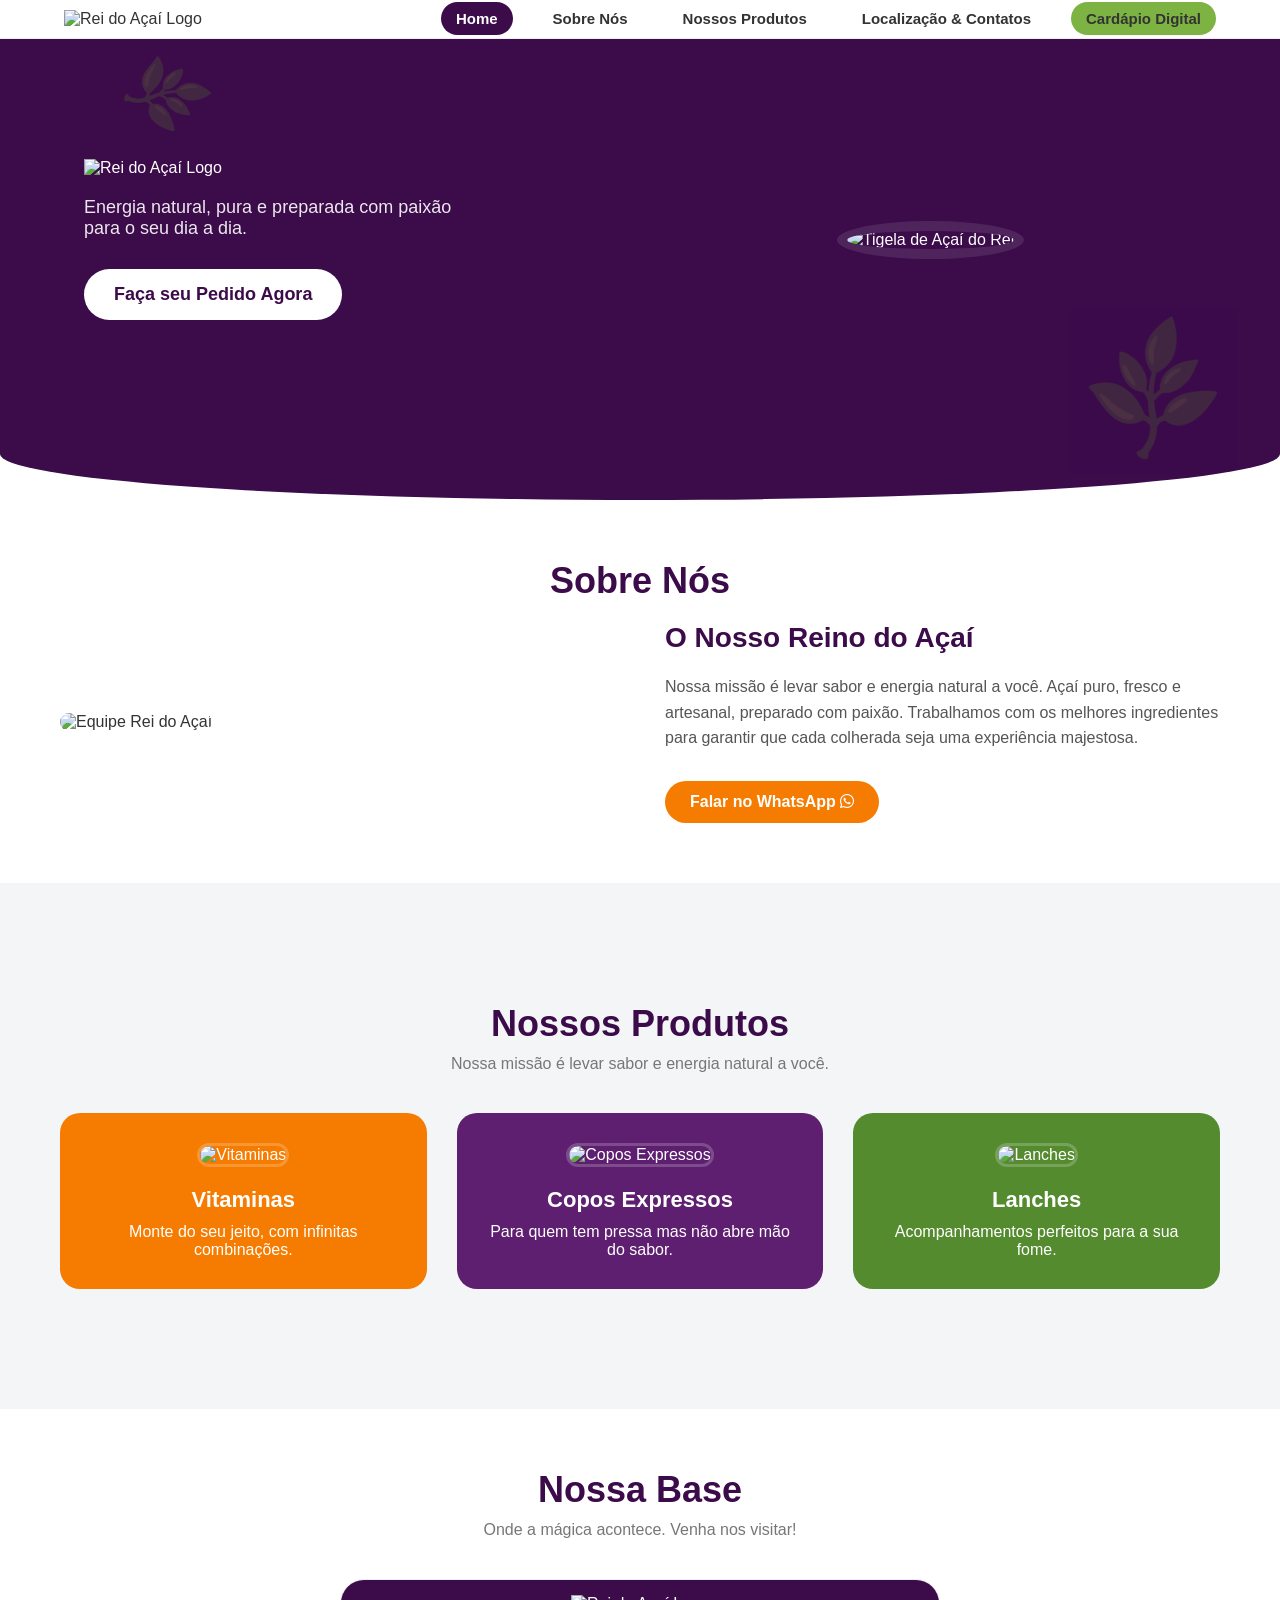
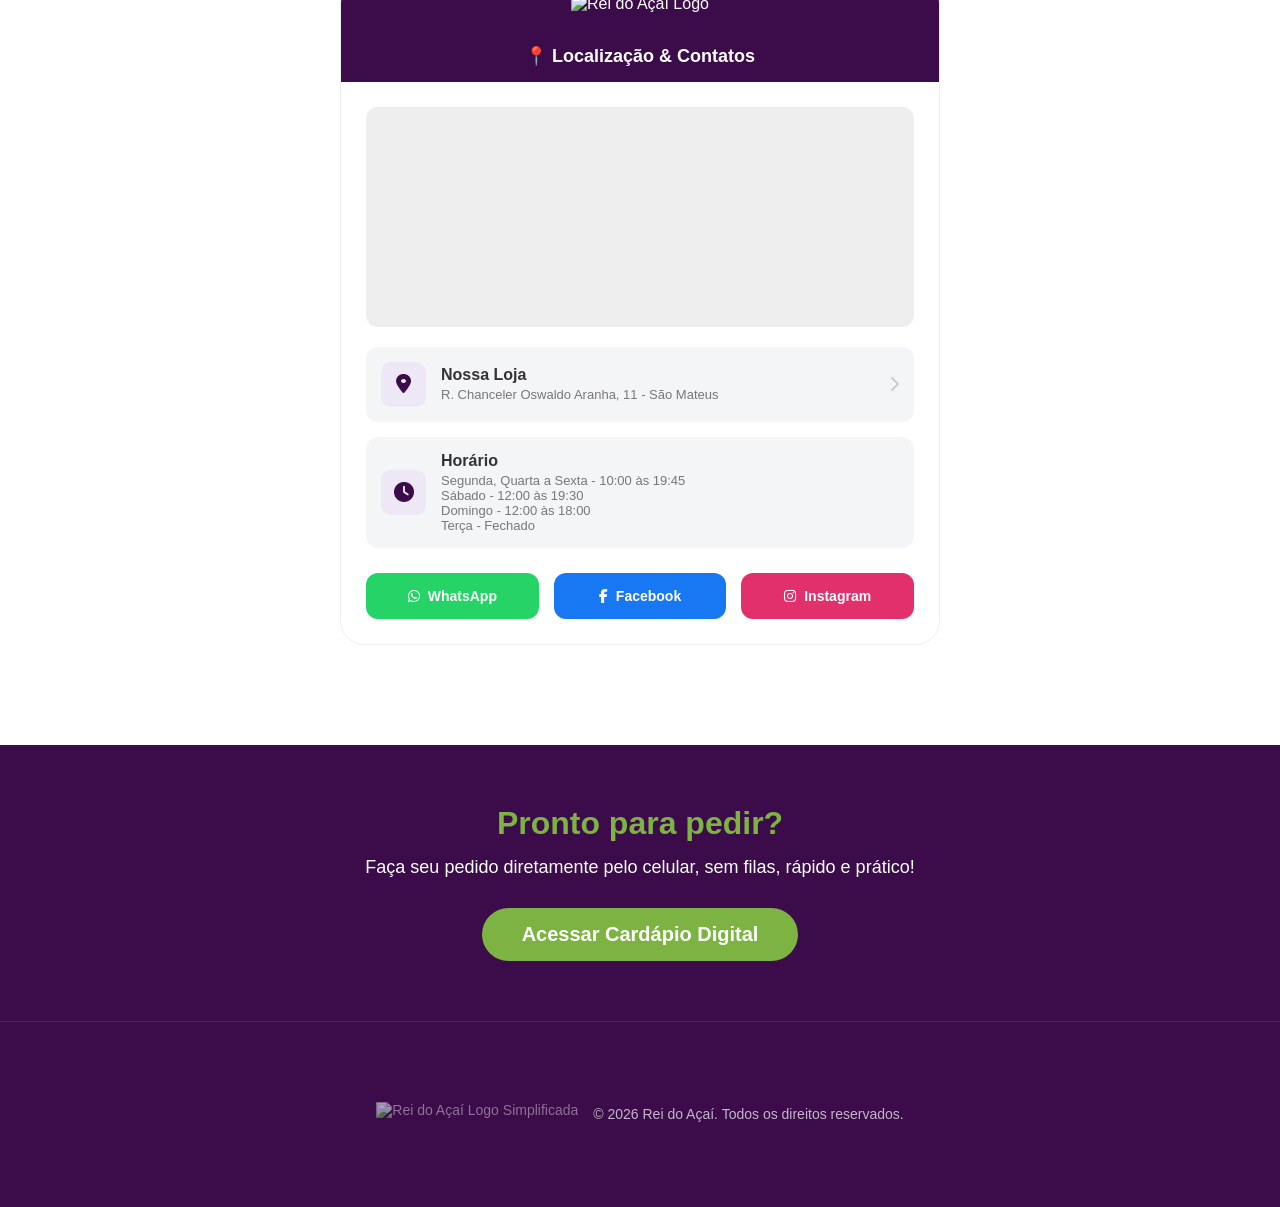
==== index.html @ 5fa7dc81 "Commit inicial: Painel front-end com autenticação blindada" ====
<!DOCTYPE html>
<html lang="pt-BR">
<head>
    <meta charset="UTF-8">
    <meta name="viewport" content="width=device-width, initial-scale=1.0">
    <title>Rei do Açaí - O Nosso Reino de Sabor</title>
    <link rel="stylesheet" href="style.css">
    <link rel="stylesheet" href="https://cdnjs.cloudflare.com/ajax/libs/font-awesome/6.4.0/css/all.min.css">
</head>
<body>

    <!-- NAVEGAÇÃO SUPERIOR -->
    <nav class="navbar">
        <div class="logo">
            <img src="rei do açai - pdf completo.pdf (1).png" alt="Rei do Açaí Logo">
        </div>
        <ul class="nav-links">
            <li><a href="#home" class="nav-item active">Home</a></li>
            <li><a href="#sobre" class="nav-item">Sobre Nós</a></li>
            <li><a href="#produtos" class="nav-item">Nossos Produtos</a></li>
            <li><a href="#contatos" class="nav-item">Localização & Contatos</a></li>
            <li><a href="cardapio.html" class="highlight-link btn-green">Cardápio Digital</a></li>
        </ul>
        <div class="menu-mobile">
            <i class="fas fa-bars"></i>
        </div>
    </nav>

    <!-- SEÇÃO 1: HERO -->
    <header id="home" class="view-section hero-section">
        <div class="hero-content container">
            <div class="hero-text">
                <img src="rei do açai - pdf completo.pdf.png" alt="Rei do Açaí Logo" class="hero-logo">
                <p>Energia natural, pura e preparada com paixão para o seu dia a dia.</p>
                <a href="cardapio.html" class="btn-primary">Faça seu Pedido Agora</a>
            </div>
            <div class="hero-image">
                <img src="https://www.assai.com.br/sites/default/files/styles/blog_destaque/public/blog/tigela_de_acai_com_um_prato_com_frutas_cortadas_-_receitas_de_acai_-_assai_atacadista.jpg?itok=G7jXKb-K" alt="Tigela de Açaí do Rei">
            </div>
        </div>
        <div class="leaf leaf-1">🌿</div>
        <div class="leaf leaf-2">🌿</div>
    </header>

    <!-- SEÇÃO 2: SOBRE NÓS -->
    <section id="sobre" class="view-section sobre-section container">
        <h2 class="section-title">Sobre Nós</h2>
        <div class="sobre-grid">
            <div class="sobre-img">
                <img src="https://images.unsplash.com/photo-1522071820081-009f0129c71c?auto=format&fit=crop&w=600&q=80" alt="Equipe Rei do Açaí">
            </div>
            <div class="sobre-text">
                <h3>O Nosso Reino do Açaí</h3>
                <p>Nossa missão é levar sabor e energia natural a você. Açaí puro, fresco e artesanal, preparado com paixão. Trabalhamos com os melhores ingredientes para garantir que cada colherada seja uma experiência majestosa.</p>
                <a href="https://wa.me/5532000000000" class="btn-orange" target="_blank">Falar no WhatsApp <i class="fab fa-whatsapp"></i></a>
            </div>
        </div>
    </section>

    <!-- SEÇÃO 3: NOSSOS PRODUTOS -->
    <section id="produtos" class="view-section produtos-section">
        <div class="container">
            <h2 class="section-title">Nossos Produtos</h2>
            <p class="section-subtitle">Nossa missão é levar sabor e energia natural a você.</p>
            
            <div class="produtos-grid">
                <div class="produto-card card-orange">
                    <img src="https://www.estadao.com.br/resizer/Ov3sUMPy2QAHbG0bZOB9s2UNYME=/arc-anglerfish-arc2-prod-estadao/public/JYE4P7KAKNBB5DMRE6DAURPULY.jpeg" alt="Vitaminas">
                    <h4>Vitaminas</h4>
                    <p>Monte do seu jeito, com infinitas combinações.</p>
                </div>
                <div class="produto-card card-purple">
                    <img src="https://i.pinimg.com/736x/85/7f/9a/857f9a5ece01583d358e4edacb1e50d5.jpg" alt="Copos Expressos">
                    <h4>Copos Expressos</h4>
                    <p>Para quem tem pressa mas não abre mão do sabor.</p>
                </div>
                <div class="produto-card card-green">
                    <img src="https://www.assai.com.br/sites/default/files/styles/blog_destaque/public/blog/salgados_de_pararia_em_um_prato_-_assai_atacadista.jpg?itok=R2Z5L0us" alt="Lanches">
                    <h4>Lanches</h4>
                    <p>Acompanhamentos perfeitos para a sua fome.</p>
                </div>
            </div>
        </div>
    </section>

    <!-- SEÇÃO 4: LOCALIZAÇÃO E CONTATOS -->
    <section id="contatos" class="view-section contatos-section container" style="display: flex; flex-direction: column; align-items: center;">
        <h2 class="section-title">Nossa Base</h2>
        <p class="section-subtitle">Onde a mágica acontece. Venha nos visitar!</p>

        <div class="app-style-card">
            <div class="app-header">
                <img src="rei do açai - pdf completo.pdf (1).png" alt="Rei do Açaí Logo" class="app-logo">
                <h3>📍 Localização & Contatos</h3>
            </div>
            <div class="app-body">
                <div class="map-box">
                    <iframe src="https://www.google.com/maps/embed?pb=!1m18!1m12!1m3!1d3705.294636269759!2d-43.350610990112365!3d-21.768854998111028!2m3!1f0!2f0!3f0!3m2!1i1024!2i768!4f13.1!3m3!1m2!1s0x989b5dee87f5d3%3A0x72c0d0f51cf318d7!2sRei%20do%20A%C3%Acaí!5e0!3m2!1spt-BR!2sbr!4v1787089988959!5m2!1spt-BR!2sbr"
                    alt="Mapa" style="width: 100%; height: 100%; object-fit: cover; border-radius: 8px;" frameborder="0"></iframe>
                </div>

                <div class="action-list">
                    <a href="https://maps.app.goo.gl/BPRt7Pj4pfZDxNBz6" class="action-item">
                        <div class="icon-box"><i class="fas fa-map-marker-alt"></i></div>
                        <div class="action-text">
                            <strong>Nossa Loja</strong>
                            <span>R. Chanceler Oswaldo Aranha, 11 - São Mateus</span>
                        </div>
                        <i class="fas fa-chevron-right arrow"></i>
                    </a>

                    <a href="#" class="action-item">
                        <div class="icon-box"><i class="fas fa-clock"></i></div>
                        <div class="action-text">
                            <strong>Horário</strong>
                            <span>Segunda, Quarta a Sexta - 10:00 às 19:45 <br>
                            Sábado - 12:00 às 19:30 <br>
                            Domingo - 12:00 às 18:00 <br>
                            Terça - Fechado</span>
                        </div>
                    </a>

                    <div class="container-redes-sociais">
                        <a href="https://wa.me/5532988003353" target="_blank" class="btn-rede whatsapp">
                        <i class="fab fa-whatsapp"></i> WhatsApp
                        </a>
                        <a href="LINK_DO_SEU_FACEBOOK" target="_blank" class="btn-rede facebook">
                        <i class="fab fa-facebook-f"></i> Facebook
                        </a>
                        <a href="LINK_DO_SEU_INSTAGRAM" target="_blank" class="btn-rede instagram">
                        <i class="fab fa-instagram"></i> Instagram
                        </a>
                    </div>
                </div>
            </div>
        </div>
    </section>

    <!-- SEÇÃO 5: BANNER CTA DO CARDÁPIO DIGITAL -->
    <section class="banner-cardapio">
        <div class="banner-content">
            <h2>Pronto para pedir?</h2>
            <p>Faça seu pedido diretamente pelo celular, sem filas, rápido e prático!</p>
            <a href="cardapio.html" class="btn-green-lg">Acessar Cardápio Digital</a>
        </div>
    </section>

    <footer>
        <div class="footer-content container">
            <img src="rei do açai - pdf completo.pdf (1).png" alt="Rei do Açaí Logo Simplificada" class="footer-logo">
            <p>&copy; 2026 Rei do Açaí. Todos os direitos reservados.</p>
        </div>
    </footer>

    <!-- LÓGICA DO MENU (Scrollspy) -->
    <script>
        document.addEventListener("DOMContentLoaded", () => {
            const sections = document.querySelectorAll('.view-section');
            const navItems = document.querySelectorAll('.nav-item');

            window.addEventListener('scroll', () => {
                let current = '';
                sections.forEach(section => {
                    const sectionTop = section.offsetTop;
                    const sectionHeight = section.clientHeight;
                    if (pageYOffset >= (sectionTop - sectionHeight / 3)) {
                        current = section.getAttribute('id');
                    }
                });

                navItems.forEach(item => {
                    item.classList.remove('active');
                    if (item.getAttribute('href') === '#' + current) {
                        item.classList.add('active');
                    }
                });
            });
        });
    </script>
</body>
</html>
---- style.css ----
/* ================= VARIÁVEIS DE CORES ================= */
:root {
    --purple-main: #3b0b4a;
    --purple-light: #5e1f70;
    --green-acai: #7cb342;
    --green-dark: #558b2f;
    --orange-btn: #f57c00;
    --orange-light: #ff9800;
    --white: #ffffff;
    --bg-light: #f4f5f7;
    --text-dark: #333;
    --text-muted: #777;
}

html {
    scroll-behavior: smooth;
}

* {
    margin: 0;
    padding: 0;
    box-sizing: border-box;
    font-family: 'Segoe UI', Tahoma, Geneva, Verdana, sans-serif;
}

body {
    background-color: var(--white);
    color: var(--text-dark);
    overflow-x: hidden;
}

.container {
    max-width: 1200px;
    margin: 0 auto;
    padding: 60px 20px;
}

/* ================= NAVBAR ================= */
.navbar {
    display: flex;
    justify-content: space-between;
    align-items: center;
    padding: 10px 5%;
    background-color: var(--white);
    border-bottom: 1px solid #eee;
    position: sticky;
    top: 0;
    z-index: 1000;
}

.logo img {
    height: 50px;
    width: auto;
}

.nav-links {
    list-style: none;
    display: flex;
    gap: 25px;
    align-items: center;
}

.nav-links a {
    text-decoration: none;
    color: var(--text-dark);
    font-weight: 600;
    font-size: 15px;
    transition: 0.3s;
    padding: 8px 15px;
    border-radius: 20px;
}

.nav-links a:hover {
    color: var(--purple-main);
}

.nav-links a.active {
    background-color: var(--purple-main);
    color: var(--white);
}

.btn-green {
    background-color: var(--green-acai);
    color: var(--white);
}
.btn-green:hover {
    background-color: var(--green-dark);
    transform: scale(1.05);
}

.menu-mobile {
    display: none;
    font-size: 24px;
    color: var(--purple-main);
    cursor: pointer;
}

/* ================= HERO SECTION ================= */
.hero-section {
    background: var(--purple-main);
    color: var(--white);
    padding: 60px 5% 120px;
    position: relative;
    overflow: hidden;
    /* Devolvendo o estilo arredondado (a "onda") */
    border-bottom-left-radius: 50% 10%;
    border-bottom-right-radius: 50% 10%;
}

.hero-content {
    display: flex;
    align-items: center;
    justify-content: space-between;
    gap: 50px;
}

.hero-text { flex: 1; position: relative; z-index: 2; }

.hero-logo {
    width: 100%;
    max-width: 400px; 
    height: auto;
    margin-bottom: 20px;
    display: block;
}

.hero-text p { font-size: 18px; margin-bottom: 30px; opacity: 0.9; max-width: 400px; }

.btn-primary {
    display: inline-block; background-color: var(--white); color: var(--purple-main);
    padding: 15px 30px; border-radius: 30px; text-decoration: none; font-weight: bold;
    font-size: 18px; transition: 0.3s;
}
.btn-primary:hover { background-color: var(--green-acai); color: var(--white); }

.hero-image { flex: 1; position: relative; z-index: 2; text-align: center; }
.hero-image img { 
    width: 100%; 
    max-width: 500px; 
    border-radius: 50%; 
    border: 10px solid rgba(255,255,255,0.1); 
}

.leaf { position: absolute; font-size: 60px; opacity: 0.2; z-index: 1; }
.leaf-1 { top: 20px; left: 10%; transform: rotate(45deg); }
.leaf-2 { bottom: 50px; right: 5%; transform: rotate(-30deg); font-size: 100px; }

/* ================= TÍTULOS DE SEÇÃO ================= */
.section-title { text-align: center; font-size: 36px; color: var(--purple-main); margin-bottom: 10px; }
.section-subtitle { text-align: center; color: var(--text-muted); margin-bottom: 40px; font-size: 16px; }

/* ================= SOBRE NÓS ================= */
.sobre-grid { display: flex; align-items: center; gap: 50px; margin-top: 20px;}
.sobre-img { flex: 1; }
.sobre-img img { width: 100%; border-radius: 20px; }
.sobre-text { flex: 1; }
.sobre-text h3 { font-size: 28px; color: var(--purple-main); margin-bottom: 20px; }
.sobre-text p { font-size: 16px; line-height: 1.6; margin-bottom: 30px; color: #555; }

.btn-orange { display: inline-block; background-color: var(--orange-btn); color: var(--white); padding: 12px 25px; border-radius: 30px; text-decoration: none; font-weight: bold; transition: 0.3s; }
.btn-orange:hover { background-color: var(--orange-light); }

/* ================= NOSSOS PRODUTOS ================= */
.produtos-section { background-color: var(--bg-light); padding: 60px 0;}
.produtos-grid { display: grid; grid-template-columns: repeat(auto-fit, minmax(300px, 1fr)); gap: 30px; }

.produto-card { border-radius: 20px; padding: 30px; text-align: center; color: var(--white); transition: transform 0.3s; }
.produto-card:hover { transform: translateY(-10px); }
.produto-card img { width: 100%; height: 200px; object-fit: cover; border-radius: 12px; margin-bottom: 20px; border: 3px solid rgba(255,255,255,0.2); }

.card-orange { background-color: var(--orange-btn); }
.card-purple { background-color: var(--purple-light); }
.card-green { background-color: var(--green-dark); }

.produto-card h4 { font-size: 22px; margin-bottom: 10px; color: var(--white); }
.produto-card p { color: var(--white); }

/* ================= LOCALIZAÇÃO (Estilo APP) ================= */
.app-style-card {
    background: var(--white);
    color: var(--text-dark);
    width: 100%;
    max-width: 600px;
    border-radius: 24px;
    overflow: hidden;
    border: 1px solid #eee;
}
.app-header { 
    background: var(--purple-main); 
    color: var(--white); 
    padding: 15px; 
    display: flex;
    flex-direction: column;
    align-items: center;
    gap: 10px;
}
.app-logo {
    height: 40px;
    width: auto;
}
.app-header h3 { font-size: 18px; }
.app-body { padding: 25px; }
.map-box { height: 220px; background: #eee; border-radius: 12px; margin-bottom: 20px; overflow: hidden; }
.action-list { display: flex; flex-direction: column; gap: 15px; }
.action-item {
    display: flex; align-items: center; gap: 15px;
    padding: 15px; background: #f4f5f7; border-radius: 12px;
    text-decoration: none; color: var(--text-dark); transition: 0.3s;
}
.action-item:hover { background: #e0e0e0; transform: translateX(5px); }
.icon-box {
    width: 45px; height: 45px; border-radius: 10px;
    background: #ede7f6; color: var(--purple-main);
    display: flex; align-items: center; justify-content: center; font-size: 20px;
}
.action-text { flex: 1; display: flex; flex-direction: column; }
.action-text strong { font-size: 16px; margin-bottom: 3px; }
.action-text span { font-size: 13px; color: #777; }
.arrow { color: #ccc; }

/* ================= REDES SOCIAIS ================= */
.container-redes-sociais {
    display: flex;
    justify-content: space-between;
    gap: 15px;
    width: 100%;
    margin-top: 10px;
}
.btn-rede {
    flex: 1;
    display: flex;
    align-items: center;
    justify-content: center;
    gap: 8px;
    padding: 15px 10px;
    border-radius: 12px;
    text-decoration: none !important;
    color: #ffffff !important;
    font-weight: bold;
    font-size: 14px;
    transition: transform 0.2s ease, opacity 0.2s ease;
}
.btn-rede:hover {
    transform: translateY(-2px);
    opacity: 0.9;
}
.whatsapp { background-color: #25D366; }
.facebook { background-color: #1877F2; }
.instagram { background-color: #E1306C; }

/* ================= BANNER CARDÁPIO (CTA Final) ================= */
.banner-cardapio {
    background: var(--purple-main);
    color: var(--white);
    text-align: center;
    padding: 60px 20px;
    margin-top: 40px;
}
.banner-cardapio h2 { font-size: 32px; margin-bottom: 15px; color: var(--green-acai); }
.banner-cardapio p { font-size: 18px; margin-bottom: 30px; }

.btn-green-lg {
    display: inline-block;
    background-color: var(--green-acai);
    color: var(--white);
    padding: 15px 40px;
    font-size: 20px;
    border-radius: 30px;
    text-decoration: none;
    font-weight: bold;
    transition: 0.3s;
}
.btn-green-lg:hover {
    background-color: var(--green-dark);
}

/* ================= FOOTER ================= */
footer { 
    background: var(--purple-main); 
    color: rgba(255,255,255,0.7); 
    text-align: center; 
    padding: 20px 0;
    font-size: 14px; 
    border-top: 1px solid rgba(255,255,255,0.1);
}
.footer-content {
    display: flex;
    align-items: center;
    justify-content: center;
    gap: 15px;
}
.footer-logo {
    height: 25px; 
    width: auto;
    opacity: 0.6;
}

/* ================= RESPONSIVIDADE ================= */
@media (max-width: 768px) {
    .nav-links { display: none; }
    .menu-mobile { display: block; }
    .navbar { padding: 10px 5%; }
    .hero-content { flex-direction: column; text-align: center; }
    .hero-text p { margin: 0 auto 30px; }
    .hero-logo { margin: 0 auto 20px; }
    .sobre-grid { flex-direction: column; text-align: center; }
    .hero-section { padding: 40px 5% 60px;}
}
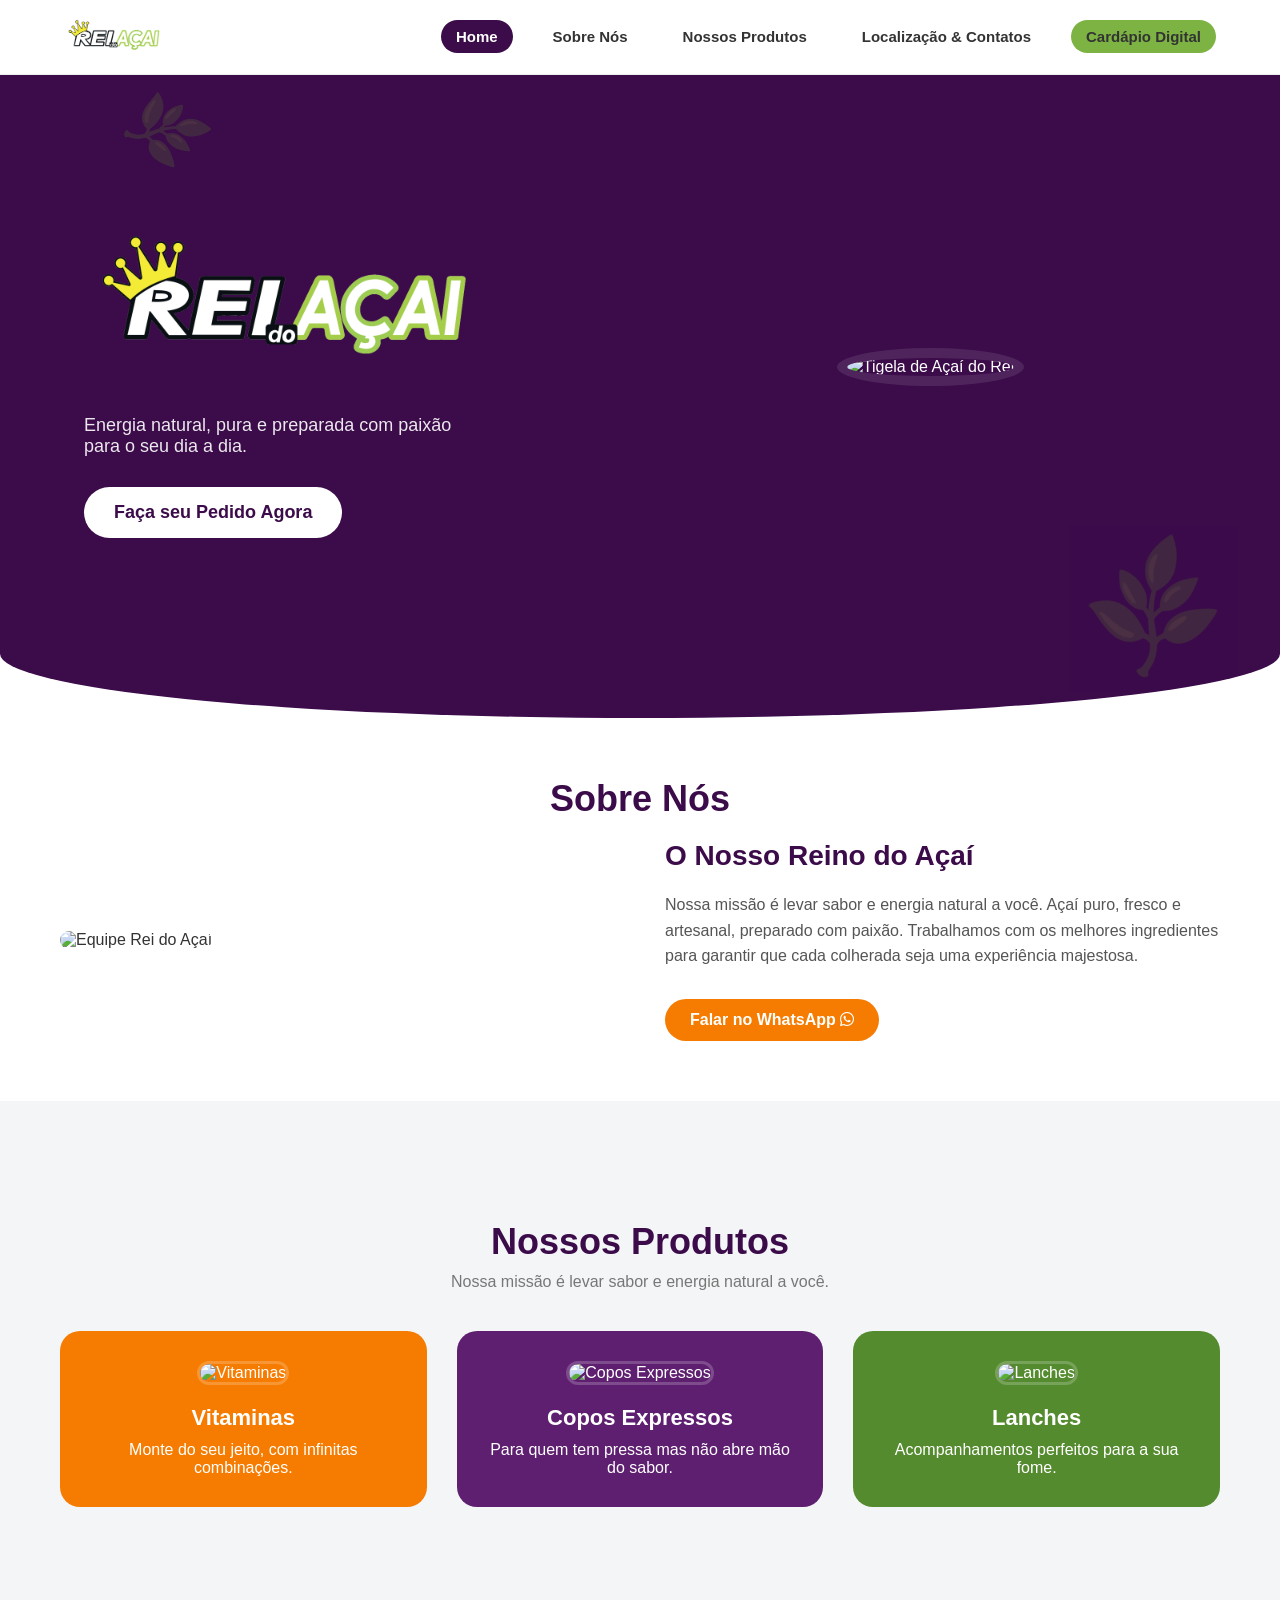
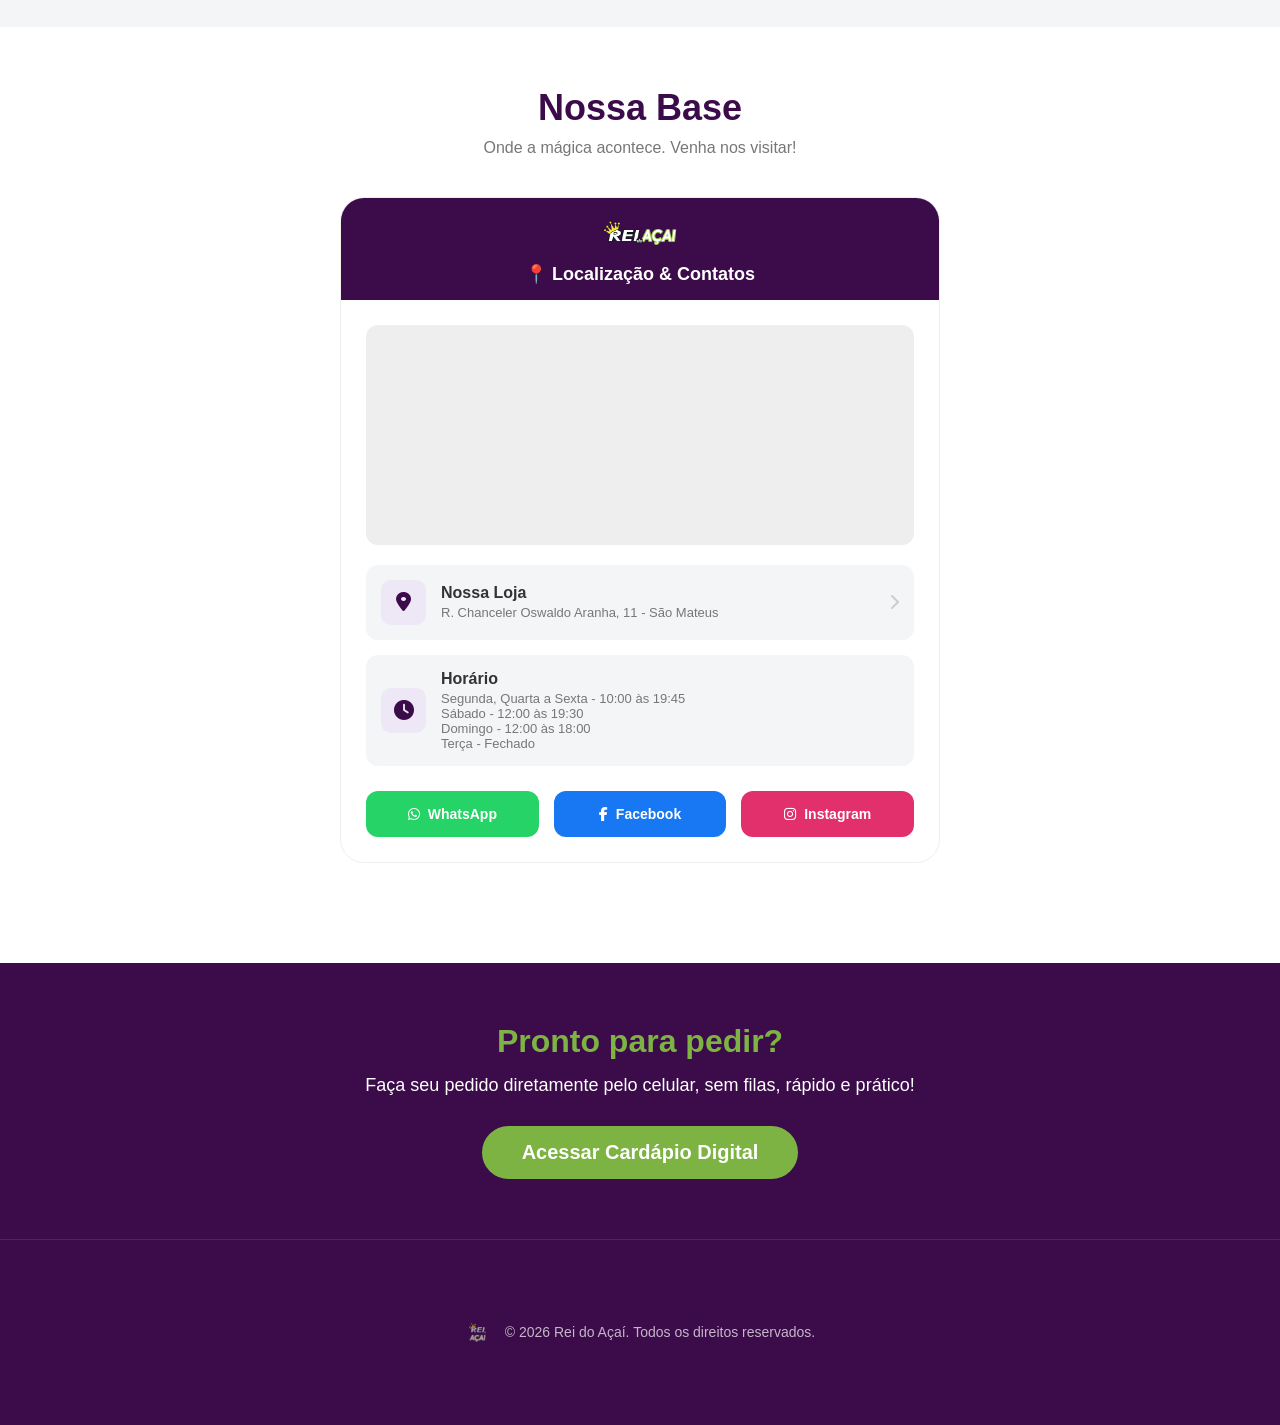
==== commit 930971e4: "Adicionando caixa de observacoes, correcao do zap e logica de troco" ====
--- a/index.html
+++ b/index.html
@@ -12,7 +12,7 @@
     <!-- NAVEGAÇÃO SUPERIOR -->
     <nav class="navbar">
         <div class="logo">
-            <img src="rei do açai - pdf completo.pdf (1).png" alt="Rei do Açaí Logo">
+            <img src="imagens/rei do açai - pdf completo.pdf (1).png" alt="Rei do Açaí Logo">
         </div>
         <ul class="nav-links">
             <li><a href="#home" class="nav-item active">Home</a></li>
@@ -30,7 +30,7 @@
     <header id="home" class="view-section hero-section">
         <div class="hero-content container">
             <div class="hero-text">
-                <img src="rei do açai - pdf completo.pdf.png" alt="Rei do Açaí Logo" class="hero-logo">
+                <img src="imagens/rei do açai - pdf completo.pdf (1).png" alt="Rei do Açaí Logo" class="hero-logo">
                 <p>Energia natural, pura e preparada com paixão para o seu dia a dia.</p>
                 <a href="cardapio.html" class="btn-primary">Faça seu Pedido Agora</a>
             </div>
@@ -90,7 +90,7 @@
 
         <div class="app-style-card">
             <div class="app-header">
-                <img src="rei do açai - pdf completo.pdf (1).png" alt="Rei do Açaí Logo" class="app-logo">
+                <img src="imagens/rei do açai - pdf completo.pdf (1).png" alt="Rei do Açaí Logo" class="app-logo">
                 <h3>📍 Localização & Contatos</h3>
             </div>
             <div class="app-body">
@@ -147,7 +147,7 @@
 
     <footer>
         <div class="footer-content container">
-            <img src="rei do açai - pdf completo.pdf (1).png" alt="Rei do Açaí Logo Simplificada" class="footer-logo">
+            <img src="imagens/rei do açai - pdf completo.pdf.png" alt="Rei do Açaí Logo Simplificada" class="footer-logo">
             <p>&copy; 2026 Rei do Açaí. Todos os direitos reservados.</p>
         </div>
     </footer>
